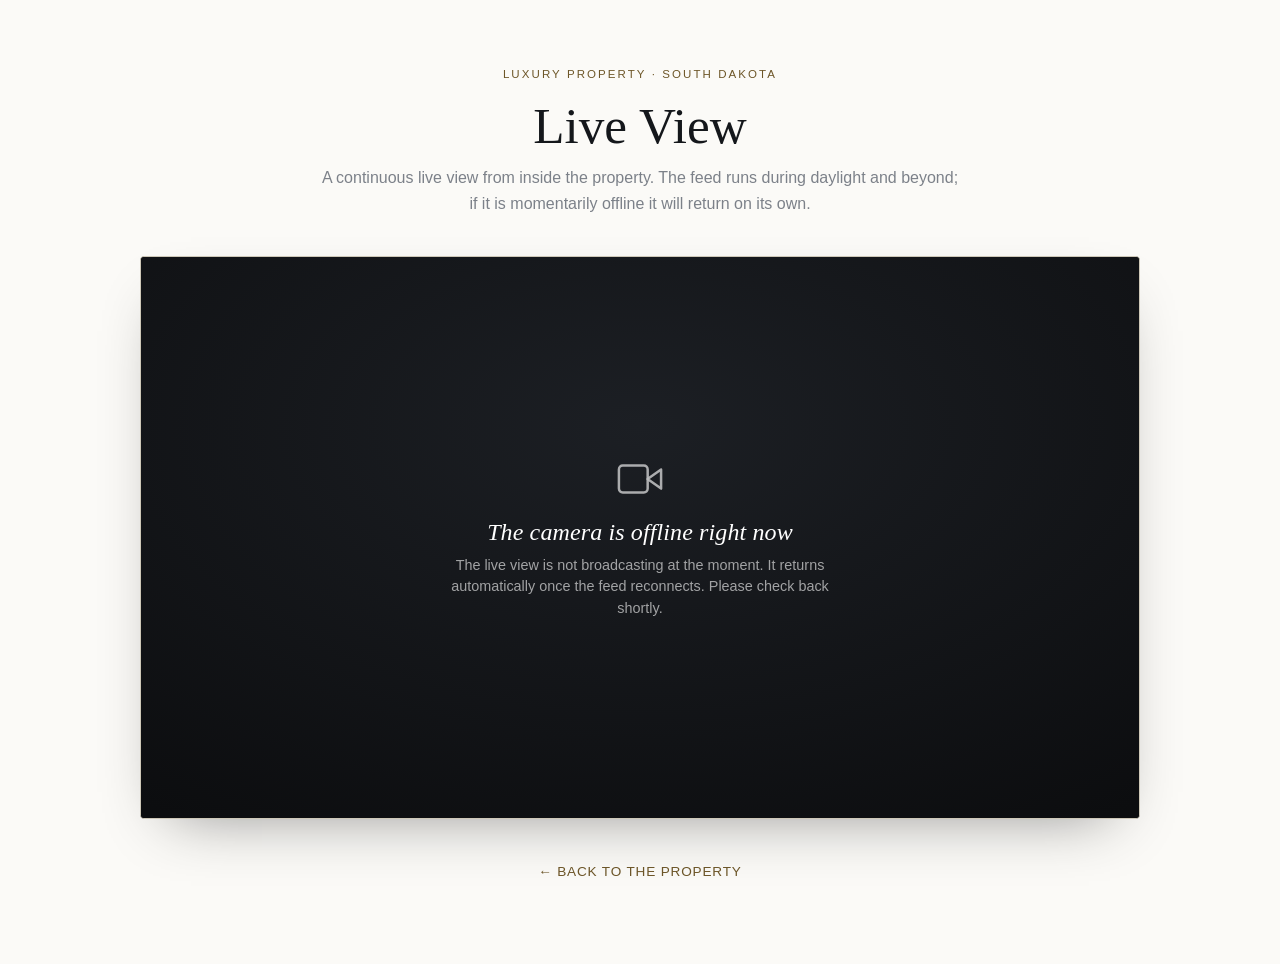
==== live.html @ 256d8315 "Add Livestream section and live view page Adds Section XII (Livestream) to the property page with a " ====
<!doctype html>
<html lang="en">
<head>
<meta charset="utf-8">
<meta name="viewport" content="width=device-width, initial-scale=1">
<title>Live View &middot; Luxury Property South Dakota</title>
<meta name="description" content="Live interior view of the property.">
<link rel="stylesheet" href="style.css">
<style>
  /* Page-specific styles, using the site's existing tokens */
  .live-wrap {
    max-width: var(--max-page, 1200px);
    margin: 0 auto;
    padding: 4rem 1.5rem 5rem;
  }
  .live-head {
    text-align: center;
    margin-bottom: 2.5rem;
  }
  .live-head .eyebrow {
    font-family: var(--sans);
    text-transform: uppercase;
    letter-spacing: 0.18em;
    font-size: 0.72rem;
    color: var(--accent-deep, #6d5628);
    margin-bottom: 0.9rem;
  }
  .live-head h1 {
    font-family: var(--serif);
    font-weight: 500;
    font-size: clamp(2rem, 5vw, 3.2rem);
    line-height: 1.05;
    margin: 0 0 0.8rem;
    color: var(--ink, #14171b);
  }
  .live-head p {
    font-family: var(--sans);
    color: var(--muted, #7c8189);
    max-width: 40rem;
    margin: 0 auto;
    font-size: 1rem;
    line-height: 1.6;
  }
  .status-line {
    display: inline-flex;
    align-items: center;
    gap: 0.55rem;
    font-family: var(--sans);
    font-size: 0.8rem;
    letter-spacing: 0.08em;
    text-transform: uppercase;
    color: var(--ink-soft, #3a3f47);
    margin-top: 1.4rem;
  }
  .dot {
    width: 9px; height: 9px; border-radius: 50%;
    background: #c0392b;
    box-shadow: 0 0 0 0 rgba(192,57,43,0.5);
    animation: pulse 2s infinite;
  }
  @keyframes pulse {
    0%   { box-shadow: 0 0 0 0 rgba(192,57,43,0.5); }
    70%  { box-shadow: 0 0 0 8px rgba(192,57,43,0); }
    100% { box-shadow: 0 0 0 0 rgba(192,57,43,0); }
  }
  .player-frame {
    position: relative;
    width: 100%;
    max-width: 1000px;
    margin: 0 auto;
    aspect-ratio: 16 / 9;
    background: #0c0d0f;
    border: 1px solid var(--line, #cec8b8);
    border-radius: 4px;
    overflow: hidden;
    box-shadow: 0 24px 60px -30px rgba(0,0,0,0.45);
  }
  .player-frame iframe {
    position: absolute;
    inset: 0;
    width: 100%;
    height: 100%;
    border: 0;
  }
  /* Offline overlay: shown until JS confirms a live stream, or if the embed reports none */
  .offline {
    position: absolute;
    inset: 0;
    display: flex;
    flex-direction: column;
    align-items: center;
    justify-content: center;
    text-align: center;
    padding: 2rem;
    background:
      radial-gradient(120% 120% at 50% 30%, #1c1f24 0%, #0c0d0f 70%);
    color: rgba(255,255,255,0.9);
    font-family: var(--serif);
  }
  .offline svg { width: 46px; height: 46px; opacity: 0.7; margin-bottom: 1.1rem; }
  .offline h2 {
    font-weight: 500;
    font-size: 1.5rem;
    margin: 0 0 0.5rem;
    color: #fff;
  }
  .offline p {
    font-family: var(--sans);
    font-size: 0.9rem;
    color: rgba(255,255,255,0.6);
    max-width: 26rem;
    margin: 0;
    line-height: 1.5;
  }
  .back-link {
    display: block;
    text-align: center;
    margin-top: 2.6rem;
    font-family: var(--sans);
    font-size: 0.85rem;
    letter-spacing: 0.06em;
    text-transform: uppercase;
    color: var(--accent-deep, #6d5628);
  }
</style>
</head>
<body>
  <main class="live-wrap">
    <div class="live-head">
      <div class="eyebrow">Luxury Property &middot; South Dakota</div>
      <h1>Live View</h1>
      <p>A continuous live view from inside the property. The feed runs during
         daylight and beyond; if it is momentarily offline it will return on
         its own.</p>
      <div class="status-line" id="statusLine" style="display:none">
        <span class="dot"></span> Live now
      </div>
    </div>

    <div class="player-frame">
      <!-- YouTube "live_stream" embed: automatically plays whatever is currently
           live on the channel, and shows nothing when the channel is offline. -->
      <iframe id="liveFrame"
        src="https://www.youtube.com/embed/live_stream?channel=UCdeuc8-7JKUUg4sW4MlMpEw&autoplay=1&mute=1&playsinline=1&rel=0"
        allow="autoplay; encrypted-media; picture-in-picture"
        allowfullscreen
        title="Live property view"></iframe>

      <!-- Offline overlay shown by default; hidden once we detect a live stream. -->
      <div class="offline" id="offline">
        <svg viewBox="0 0 24 24" fill="none" stroke="currentColor" stroke-width="1.3"
             stroke-linecap="round" stroke-linejoin="round">
          <path d="M23 7l-7 5 7 5V7z"></path>
          <rect x="1" y="5" width="15" height="14" rx="2" ry="2"></rect>
        </svg>
        <h2>The camera is offline right now</h2>
        <p>The live view is not broadcasting at the moment. It returns
           automatically once the feed reconnects. Please check back shortly.</p>
      </div>
    </div>

    <a class="back-link" href="/">&larr; Back to the property</a>
  </main>

<script>
  // Ask YouTube whether the channel is actually live. If yes, reveal the player
  // and the "Live now" badge; if no, keep the offline overlay in place.
  // We use the public oEmbed/live_stream behavior: the embed above already
  // shows a black frame when offline, so the overlay is the graceful default.
  (function () {
    var CHANNEL = "UCdeuc8-7JKUUg4sW4MlMpEw";
    var offline = document.getElementById("offline");
    var status  = document.getElementById("statusLine");
    var frame   = document.getElementById("liveFrame");

    // Lightweight liveness probe: try to load the channel's live oEmbed.
    // oEmbed succeeds only when a live (or premiering) video exists.
    var probe = "https://www.youtube.com/oembed?format=json&url=" +
      encodeURIComponent("https://www.youtube.com/channel/" + CHANNEL + "/live");

    fetch(probe, { mode: "cors" })
      .then(function (r) {
        if (r.ok) return r.json();
        throw new Error("no live stream");
      })
      .then(function () {
        // Live confirmed: hide overlay, show the "Live now" badge.
        offline.style.display = "none";
        status.style.display = "inline-flex";
      })
      .catch(function () {
        // Not confirmed live (offline, or the probe was blocked by CORS).
        // Keep the offline overlay up and the badge hidden — never claim
        // "live" without a positive confirmation. Recheck every 60s.
        offline.style.display = "flex";
        status.style.display = "none";
        setTimeout(recheck, 60000);
      });

    function recheck() {
      fetch(probe, { mode: "cors" })
        .then(function (r) {
          if (r.ok) {
            offline.style.display = "none";
            status.style.display = "inline-flex";
          } else {
            setTimeout(recheck, 60000);
          }
        })
        .catch(function () { setTimeout(recheck, 60000); });
    }
  })();
</script>
</body>
</html>
---- style.css ----
/* =====================================================
   luxuryproperty-southdakota.com — editorial rebuild
   Register: Sotheby's / Christie's private-sale catalog.
   Serif body, restrained brass accent, generous air.
   ===================================================== */

:root {
  --bg: #fbfaf7;               /* warm off-white */
  --bg-deep: #f2eee5;          /* section alt */
  --ink: #14171b;
  --ink-soft: #3a3f47;
  --muted: #7c8189;
  --line: #cec8b8;
  --accent: #9a7c3f;           /* muted brass */
  --accent-deep: #6d5628;
  --max-page: 1200px;
  --reading: 660px;
  --serif: "Cormorant Garamond", "Garamond", "Sabon", "Iowan Old Style", "Georgia", Cambria, "Times New Roman", serif;
  --sans: "Inter", -apple-system, BlinkMacSystemFont, "Segoe UI", Roboto, Helvetica, Arial, sans-serif;
}

* { box-sizing: border-box; }
html, body { margin: 0; padding: 0; }
html { scroll-behavior: smooth; }

/* ===================== VIEW ROUTING ===================== */
.view { display: none !important; }
.view.active { display: block !important; }

body {
  background: var(--bg);
  color: var(--ink);
  font-family: var(--serif);
  font-size: 19px;
  line-height: 1.75;
  font-feature-settings: "liga" on, "onum" on;
  -webkit-font-smoothing: antialiased;
  -moz-osx-font-smoothing: grayscale;
}

a { color: var(--ink); text-decoration: none; }
a:hover { color: var(--accent-deep); }

img { max-width: 100%; height: auto; display: block; }

::selection { background: var(--accent); color: #fff; }

/* ===================== HERO / GATE ===================== */
.hero {
  position: relative;
  width: 100%;
  height: 100vh;
  min-height: 640px;
  overflow: hidden;
  background: #000;
}
.hero img {
  width: 100%;
  height: 100%;
  object-fit: cover;
  object-position: center 55%;
}
.hero::after {
  content: "";
  position: absolute;
  inset: 0;
  background: linear-gradient(to bottom, rgba(0,0,0,0) 55%, rgba(0,0,0,0.55) 100%);
  pointer-events: none;
}
.hero-inner {
  position: absolute;
  inset: 0;
  display: flex;
  flex-direction: column;
  align-items: flex-start;
  justify-content: flex-end;
  color: #fff;
  padding: 0 1.5rem 2.5rem 12vw;
  text-align: left;
  text-shadow: 0 2px 30px rgba(0,0,0,0.55);
}
.hero-eyebrow {
  font-family: var(--serif);
  font-style: italic;
  font-size: clamp(1.35rem, 2.6vw, 1.9rem);
  letter-spacing: 0.05em;
  text-transform: none;
  color: rgba(255,255,255,0.95);
  margin-bottom: 0.5rem;
  line-height: 1.15;
}
.wordmark {
  font-family: var(--serif);
  font-weight: 400;
  font-style: italic;
  font-size: clamp(1.6rem, 3.4vw, 2.4rem);
  line-height: 1.1;
  letter-spacing: 0.005em;
  margin: 0 0 0.4rem 0;
}
.wordmark-sub {
  font-family: var(--sans);
  font-size: 0.82rem;
  letter-spacing: 0.28em;
  text-transform: uppercase;
  color: rgba(255,255,255,0.9);
  margin-bottom: 1.25rem;
}
.hero-enter {
  display: inline-block;
  font-family: var(--sans);
  font-size: 0.78rem;
  letter-spacing: 0.28em;
  text-transform: uppercase;
  color: #fff;
  padding: 0.35rem 0;
  border-bottom: 1px solid rgba(255,255,255,0.6);
  transition: border-color 0.2s ease, color 0.2s ease, letter-spacing 0.25s ease;
}
.hero-enter:hover {
  color: #fff;
  border-bottom-color: #fff;
  letter-spacing: 0.34em;
}

/* ===================== TOC VIEW ===================== */
.toc-view {
  min-height: 100vh;
  background: var(--bg);
  display: flex;
  align-items: center;
  justify-content: center;
  padding: 6rem 1.5rem 4rem 1.5rem;
}
.toc-wrap {
  max-width: 780px;
  width: 100%;
}
.toc-brand {
  text-align: center;
  margin-bottom: 4rem;
  padding-bottom: 2.5rem;
  border-bottom: 1px solid var(--line);
}
.toc-brand-line {
  font-family: var(--serif);
  font-style: italic;
  font-size: clamp(1.6rem, 3.4vw, 2.4rem);
  color: var(--ink);
  line-height: 1.15;
}
.toc-brand-sub {
  font-family: var(--sans);
  font-size: 0.72rem;
  letter-spacing: 0.3em;
  text-transform: uppercase;
  color: var(--muted);
  margin-top: 0.75rem;
}
.toc-eyebrow {
  font-family: var(--sans);
  font-size: 0.72rem;
  letter-spacing: 0.3em;
  text-transform: uppercase;
  color: var(--accent-deep);
  margin-bottom: 2rem;
  text-align: center;
}
.toc-list {
  list-style: none;
  margin: 0;
  padding: 0;
}
.toc-list li { border-bottom: 1px solid var(--line); }
.toc-list li:first-child { border-top: 1px solid var(--line); }
.toc-list a {
  display: grid;
  grid-template-columns: 3.5rem 1fr auto;
  align-items: baseline;
  gap: 1.5rem;
  padding: 1.6rem 0.5rem;
  transition: padding 0.2s ease, color 0.2s ease;
}
.toc-list a:hover {
  padding-left: 1.5rem;
  color: var(--accent-deep);
}
.toc-num {
  font-family: var(--sans);
  font-size: 0.75rem;
  letter-spacing: 0.24em;
  color: var(--muted);
  text-transform: uppercase;
}
.toc-title {
  font-family: var(--serif);
  font-style: italic;
  font-size: clamp(1.35rem, 2.4vw, 1.75rem);
  color: var(--ink);
  transition: color 0.2s ease;
}
.toc-list a:hover .toc-title { color: var(--accent-deep); }
.toc-hint {
  font-family: var(--sans);
  font-size: 0.78rem;
  color: var(--muted);
  letter-spacing: 0.04em;
  text-align: right;
}
@media (max-width: 640px) {
  .toc-list a {
    grid-template-columns: 2.5rem 1fr;
    gap: 1rem;
    padding: 1.2rem 0.25rem;
  }
  .toc-hint { display: none; }
}
.toc-footer {
  text-align: center;
  margin-top: 4rem;
  padding-top: 2rem;
  border-top: 1px solid var(--line);
  font-family: var(--sans);
  font-size: 0.78rem;
  color: var(--muted);
  letter-spacing: 0.04em;
  font-style: italic;
}

/* ===================== BACK TO TOC ===================== */
.back-to-toc {
  margin-top: 5rem;
  padding-top: 2.5rem;
  border-top: 1px solid var(--line);
  text-align: center;
}
.back-to-toc a {
  display: inline-block;
  font-family: var(--sans);
  font-size: 0.75rem;
  letter-spacing: 0.28em;
  text-transform: uppercase;
  color: var(--ink);
  padding: 0.3rem 0;
  border-bottom: 1px solid var(--line);
  transition: color 0.2s ease, border-color 0.2s ease, letter-spacing 0.25s ease;
}
.back-to-toc a:hover {
  color: var(--accent-deep);
  border-bottom-color: var(--accent-deep);
  letter-spacing: 0.32em;
}
.section-footer {
  text-align: center;
  margin-top: 2rem;
  font-family: var(--sans);
  font-size: 0.78rem;
  color: var(--muted);
  letter-spacing: 0.04em;
  font-style: italic;
}

/* ===================== SECTION HERO IMAGE ===================== */
.section-hero {
  margin: 0 0 4rem 0;
  width: 100%;
  overflow: hidden;
  background: #000;
}
.section-hero img {
  width: 100%;
  height: auto;
  display: block;
  object-fit: contain;
}

/* ===================== READING COLUMN ===================== */
.reading {
  max-width: var(--reading);
  margin: 0 auto;
}
.section {
  padding: 8rem 1.5rem;
}
.section-open {
  padding: 6rem 1.5rem 5rem 1.5rem;
}
.section-alt {
  background: var(--bg-deep);
}

/* ===================== TYPOGRAPHY ===================== */
.eyebrow {
  font-family: var(--sans);
  font-size: 0.72rem;
  letter-spacing: 0.3em;
  text-transform: uppercase;
  color: var(--accent-deep);
  margin-bottom: 1.75rem;
}

h1 { margin: 0; }
h2 {
  font-family: var(--serif);
  font-weight: 400;
  font-style: italic;
  font-size: clamp(1.9rem, 3.6vw, 2.9rem);
  line-height: 1.15;
  letter-spacing: 0.005em;
  margin: 0 0 2rem 0;
  color: var(--ink);
}

.opening {
  font-family: var(--serif);
  font-size: clamp(1.25rem, 2.2vw, 1.55rem);
  line-height: 1.6;
  color: var(--ink);
  margin: 0;
}

.section p {
  margin: 0 0 1.4rem 0;
  color: var(--ink-soft);
}
.section p:last-child { margin-bottom: 0; }

.lead {
  font-size: 1.1rem;
  line-height: 1.7;
  color: var(--ink);
  margin: 0 0 2rem 0;
}

.fine-print {
  font-size: 0.88rem;
  color: var(--muted);
  font-style: italic;
  margin-top: 2rem;
  padding-top: 1.5rem;
  border-top: 1px solid var(--line);
}

/* ===================== WHAT CONVEYS ===================== */
.conveys {
  margin-top: 3.5rem;
  padding: 2.75rem 2.5rem;
  background: #fff;
  border: 1px solid var(--line);
  position: relative;
}
.conveys::before {
  content: "";
  position: absolute;
  top: -1px; left: -1px;
  width: 44px;
  height: 4px;
  background: var(--accent);
}
.conveys-eyebrow {
  font-family: var(--sans);
  font-size: 0.72rem;
  letter-spacing: 0.3em;
  text-transform: uppercase;
  color: var(--accent-deep);
  margin-bottom: 1.25rem;
}
.conveys-lead {
  margin: 0 0 1.25rem 0;
  color: var(--ink-soft);
  font-size: 1.02rem;
  line-height: 1.65;
}
.conveys-list {
  list-style: none;
  margin: 0 0 1.5rem 0;
  padding: 0;
  color: var(--ink);
}
.conveys-list li {
  position: relative;
  padding: 0.55rem 0 0.55rem 1.5rem;
  line-height: 1.55;
  border-bottom: 1px solid rgba(206, 200, 184, 0.5);
}
.conveys-list li:last-child { border-bottom: none; }
.conveys-list li::before {
  content: "";
  position: absolute;
  left: 0;
  top: 1.15rem;
  width: 10px;
  height: 1px;
  background: var(--accent);
}
.conveys-fine {
  margin: 0;
  font-style: italic;
  font-size: 0.9rem;
  color: var(--muted);
  padding-top: 1rem;
  border-top: 1px solid var(--line);
}

/* ===================== DRAWINGS ===================== */
.drawings-grid {
  max-width: var(--max-page);
  margin: 3rem auto 0 auto;
  display: grid;
  grid-template-columns: 1fr;
  gap: 3rem;
}
.drawings-grid figure {
  margin: 0;
  padding: 0;
  background: #ffffff;
  border: 1px solid var(--line);
}
.drawings-grid img {
  width: 100%;
  height: auto;
  display: block;
  background: #ffffff;
}
.drawings-grid figcaption {
  font-family: var(--sans);
  font-size: 0.72rem;
  letter-spacing: 0.24em;
  text-transform: uppercase;
  color: var(--muted);
  text-align: center;
  padding: 1rem 0.5rem;
  border-top: 1px solid var(--line);
}
@media (min-width: 900px) {
  .drawings-grid {
    grid-template-columns: 1fr 1fr;
  }
}

/* ===================== GALLERY ===================== */
.gallery {
  padding: 8rem 1.5rem 8rem 1.5rem;
  background: var(--bg);
}
.gallery-head {
  margin-bottom: 3.5rem;
  text-align: left;
}
.gallery-grid {
  max-width: var(--max-page);
  margin: 0 auto;
  display: grid;
  grid-template-columns: repeat(3, 1fr);
  gap: 1rem;
}
.gallery-grid figure {
  margin: 0;
  overflow: hidden;
  background: #ddd;
  aspect-ratio: 4 / 3;
}
.gallery-grid img {
  width: 100%;
  height: 100%;
  object-fit: cover;
  transition: transform 0.6s ease;
}
.gallery-grid figure:hover img { transform: scale(1.03); }

[data-view="professional-photography"] .gallery-grid img {
  border: 2px solid #1c3f6e;
}

/* Wide-format figures span all columns and show the full frame */
.gallery-grid figure.wide {
  grid-column: 1 / -1;
  aspect-ratio: auto;
  background: transparent;
}
.gallery-grid figure.wide img {
  width: 100%;
  height: auto;
  object-fit: contain;
}
.gallery-grid figure.wide:hover img { transform: none; }
.gallery-grid figure.wide { position: relative; }
.gallery-grid figure.wide figcaption {
  position: absolute;
  left: 0;
  right: 0;
  bottom: 1.25rem;
  font-family: var(--serif);
  font-style: italic;
  font-size: clamp(0.85rem, 1.3vw, 1.05rem);
  color: rgba(255, 255, 255, 0.92);
  text-align: center;
  letter-spacing: 0.02em;
  text-shadow: 0 1px 8px rgba(0, 0, 0, 0.65), 0 0 20px rgba(0, 0, 0, 0.35);
  padding: 0 1rem;
  pointer-events: none;
}

@media (max-width: 820px) {
  .gallery-grid { grid-template-columns: repeat(2, 1fr); }
}
@media (max-width: 520px) {
  .gallery-grid { grid-template-columns: 1fr; }
}

/* ===================== PRICE BLOCK ===================== */
.price-block {
  margin-top: 4rem;
  padding: 3.5rem 2rem;
  border-top: 1px solid var(--line);
  border-bottom: 1px solid var(--line);
  text-align: center;
}
.price-eyebrow {
  font-family: var(--sans);
  font-size: 0.72rem;
  letter-spacing: 0.3em;
  text-transform: uppercase;
  color: var(--muted);
  margin-bottom: 1rem;
}
.price {
  font-family: var(--serif);
  font-weight: 400;
  font-size: clamp(2.6rem, 6.5vw, 3.8rem);
  color: var(--ink);
  letter-spacing: 0.005em;
  line-height: 1;
}
.price-note {
  margin-top: 1.25rem;
  color: var(--ink-soft);
  font-style: italic;
  font-size: 0.98rem;
  line-height: 1.55;
}

/* ===================== FORM ===================== */
.inquire-form {
  margin-top: 2.5rem;
  padding: 2.75rem 2.5rem;
  background: #fff;
  border: 1px solid var(--line);
  position: relative;
}
.inquire-form::before {
  content: "";
  position: absolute;
  top: -1px; left: -1px;
  width: 44px;
  height: 4px;
  background: var(--accent);
}
.inquire-form .row {
  display: grid;
  grid-template-columns: 1fr 1fr;
  gap: 1.25rem;
}
@media (max-width: 640px) {
  .inquire-form .row { grid-template-columns: 1fr; }
}
.field { margin-bottom: 1.25rem; }
.field label {
  display: block;
  font-family: var(--sans);
  font-size: 0.7rem;
  letter-spacing: 0.24em;
  text-transform: uppercase;
  color: var(--muted);
  margin-bottom: 0.45rem;
}
.field input, .field textarea {
  width: 100%;
  padding: 0.75rem 0.9rem;
  font: inherit;
  font-family: var(--serif);
  font-size: 1rem;
  color: var(--ink);
  background: #fbfaf7;
  border: 1px solid var(--line);
  border-radius: 0;
  outline: none;
  transition: border-color 0.15s ease, background 0.15s ease;
}
.field input[readonly], .field textarea[readonly] {
  color: var(--muted);
  background: #f2eee5;
}
.otp-step {
  margin-top: 1.5rem;
  padding: 1.25rem 1.25rem 0.25rem 1.25rem;
  border: 1px solid var(--accent);
  background: #fdfbf3;
}
.otp-step label {
  color: var(--ink-soft);
  font-family: var(--serif);
  font-size: 0.95rem;
  letter-spacing: normal;
  text-transform: none;
  font-style: italic;
  line-height: 1.5;
  margin-bottom: 0.6rem;
}
#f-otp {
  font-family: var(--sans);
  letter-spacing: 0.35em;
  font-size: 1.1rem;
}
.field input:focus, .field textarea:focus {
  border-color: var(--accent);
  background: #fff;
}
.field textarea { resize: vertical; min-height: 5rem; }
.submit {
  display: inline-block;
  padding: 0.85rem 2.4rem;
  font-family: var(--sans);
  font-size: 0.78rem;
  letter-spacing: 0.24em;
  text-transform: uppercase;
  color: #fff;
  background: var(--ink);
  border: 1px solid var(--ink);
  border-radius: 0;
  cursor: pointer;
  transition: background 0.2s ease, border-color 0.2s ease, letter-spacing 0.25s ease;
  margin-top: 0.5rem;
}
.submit:hover {
  background: var(--accent-deep);
  border-color: var(--accent-deep);
  letter-spacing: 0.28em;
}
.form-note {
  margin-top: 1.25rem;
  font-size: 0.88rem;
  color: var(--muted);
  font-style: italic;
}
.form-note.success {
  font-family: var(--serif);
  font-style: italic;
  font-size: 1.15rem;
  line-height: 1.6;
  color: #2a7a3f;
  padding: 2rem 1.5rem;
  border-top: 1px solid var(--line);
  border-bottom: 1px solid var(--line);
  text-align: center;
  margin-top: 2rem;
}
.form-reset {
  margin-top: 1.5rem;
  text-align: center;
}
.form-reset a {
  font-family: var(--sans);
  font-size: 0.75rem;
  letter-spacing: 0.24em;
  text-transform: uppercase;
  color: var(--ink);
  padding: 0.3rem 0;
  border-bottom: 1px solid var(--line);
  transition: color 0.2s ease, border-color 0.2s ease;
}
.form-reset a:hover {
  color: var(--accent-deep);
  border-bottom-color: var(--accent-deep);
}

/* ===================== CINEMATIC REEL (XII) ===================== */
.video-frame {
  max-width: var(--max-page);
  margin: 3rem auto 0 auto;
  padding: 0 1.5rem;
}
.video-frame iframe {
  display: block;
  width: 100%;
  aspect-ratio: 16 / 9;
  border: 2px solid #1c3f6e;
}

/* ===================== REPRESENTATION (X) ===================== */
.representation-images {
  max-width: var(--max-page);
  margin: 3rem auto 0 auto;
  padding: 0 1.5rem;
  display: grid;
  grid-template-columns: 1fr;
  gap: 2rem;
}
.representation-images figure {
  margin: 0;
  padding: 0;
}
.representation-images img {
  width: 100%;
  height: auto;
  display: block;
  border: 2px solid #1c3f6e;
}
.representation-images .gregory-allen-frame img {
  border-width: 5px;
}

/* ===================== DIRECTIONS (IX) ===================== */
.advisory {
  margin: 0 0 3rem 0;
  padding: 1.75rem 2rem;
  background: #fff;
  border-left: 3px solid var(--accent);
  border-top: 1px solid var(--line);
  border-right: 1px solid var(--line);
  border-bottom: 1px solid var(--line);
}
.advisory-head {
  font-family: var(--sans);
  font-size: 0.72rem;
  letter-spacing: 0.24em;
  text-transform: uppercase;
  color: var(--accent-deep);
  margin-bottom: 1rem;
}
.advisory p {
  margin: 0 0 0.9rem 0;
  color: var(--ink-soft);
}
.advisory p:last-child { margin-bottom: 0; }
.advisory strong {
  font-weight: 600;
  color: var(--ink);
}

.directions-label {
  font-family: var(--sans);
  font-size: 0.72rem;
  letter-spacing: 0.3em;
  text-transform: uppercase;
  color: var(--accent-deep);
  margin: 0 0 1.5rem 0;
}

ol.route {
  list-style: none;
  counter-reset: step;
  margin: 0 0 3rem 0;
  padding: 0;
}
ol.route li {
  counter-increment: step;
  position: relative;
  padding: 0 0 1.4rem 3.4rem;
  margin: 0 0 1.4rem 0;
  border-bottom: 1px solid var(--line);
  color: var(--ink-soft);
  font-size: 1.05rem;
  line-height: 1.55;
}
ol.route li:last-child {
  border-bottom: none;
  margin-bottom: 0;
  padding-bottom: 0;
}
ol.route li::before {
  content: counter(step);
  position: absolute;
  left: 0;
  top: 0.05em;
  width: 2.1rem;
  height: 2.1rem;
  line-height: 1.95rem;
  text-align: center;
  border: 1px solid var(--line);
  border-radius: 50%;
  font-family: var(--sans);
  font-size: 0.85rem;
  color: var(--muted);
  background: var(--bg);
}
ol.route .compass {
  color: var(--muted);
  font-style: italic;
}
ol.route .note {
  display: block;
  margin-top: 0.4rem;
  font-size: 0.9rem;
  color: var(--muted);
  font-style: italic;
}

.arrival {
  border-top: 1px solid var(--line);
  border-bottom: 1px solid var(--line);
  padding: 2rem 0;
  margin: 0 0 3rem 0;
  text-align: center;
}
.arrival p {
  margin: 0;
  color: var(--ink);
  font-family: var(--serif);
  font-style: italic;
  font-size: 1.3rem;
  line-height: 1.5;
}
.arrival .sub {
  margin-top: 0.9rem;
  font-family: var(--sans);
  font-style: normal;
  font-size: 0.92rem;
  letter-spacing: 0.01em;
  color: var(--muted);
}

.route-figure {
  margin: 0 0 2rem 0;
}
.route-figure svg {
  display: block;
  width: 100%;
  height: auto;
  background: #fff;
  border: 1px solid var(--line);
}
.route-figure svg.fig-tall { display: none; }
.route-figure figcaption {
  margin-top: 0.85rem;
  font-family: var(--sans);
  font-size: 0.8rem;
  color: var(--muted);
  font-style: italic;
  text-align: center;
}
@media (max-width: 640px) {
  .route-figure svg.fig-wide { display: none; }
  .route-figure svg.fig-tall { display: block; }
}

/* ===================== BROCHURES (XIII) ===================== */
.brochures-grid {
  max-width: var(--max-page);
  margin: 3rem auto 0 auto;
  padding: 0 1.5rem;
  display: grid;
  grid-template-columns: 1fr;
  gap: 3rem;
}
.brochure-card {
  display: block;
  background: #fff;
  border: 1px solid var(--line);
  color: var(--ink);
  transition: border-color 0.2s ease;
}
.brochure-card:hover {
  border-color: var(--accent);
}
.brochure-card:hover img {
  transform: scale(1.02);
}
.brochure-card-image {
  overflow: hidden;
  aspect-ratio: 4 / 5;
  background: #000;
}
.brochure-card-image img {
  width: 100%;
  height: 100%;
  object-fit: cover;
  transition: transform 0.6s ease;
}
.brochure-card-body {
  padding: 1.75rem 2rem 2rem 2rem;
}
.brochure-card-eyebrow {
  font-family: var(--sans);
  font-size: 0.7rem;
  letter-spacing: 0.24em;
  text-transform: uppercase;
  color: var(--accent-deep);
  margin-bottom: 0.6rem;
}
.brochure-card-title {
  font-family: var(--serif);
  font-style: italic;
  font-size: 1.5rem;
  line-height: 1.2;
  margin: 0 0 0.6rem 0;
  color: var(--ink);
}
.brochure-card-hint {
  font-family: var(--sans);
  font-size: 0.85rem;
  letter-spacing: 0.02em;
  color: var(--muted);
  margin: 0;
}
.brochure-standalone-image {
  margin: 0;
  padding: 0;
}
.brochure-standalone-image img {
  width: 100%;
  height: auto;
  display: block;
}
.brochure-embed-head {
  margin-top: 4rem;
}
.brochure-pages {
  max-width: 900px;
  margin: 2.5rem auto 0 auto;
  padding: 0 1.5rem;
  display: flex;
  flex-direction: column;
  gap: 1.5rem;
}
.brochure-pages img {
  display: block;
  width: 100%;
  height: auto;
  border: 1px solid var(--line);
  background: #fff;
}
@media (min-width: 700px) {
  .brochures-grid {
    grid-template-columns: repeat(2, 1fr);
  }
}

@media print {
  .hero, .toc-view, .back-to-toc, footer { display: none !important; }
  [data-view="directions"] { display: block !important; padding: 0 1rem; }
  [data-view="directions"] .advisory { background: none; }
}

/* ===================== FOOTER ===================== */
footer {
  padding: 4rem 1.5rem;
  background: #101216;
  color: rgba(255,255,255,0.85);
}
.footer-inner {
  max-width: var(--max-page);
  margin: 0 auto;
  font-family: var(--sans);
  font-size: 0.85rem;
  letter-spacing: 0.06em;
  text-align: center;
}
.footer-line { padding: 0.15rem 0; }
.footer-inner .muted {
  color: rgba(255,255,255,0.5);
  font-size: 0.78rem;
}

/* ===================== REDUCED MOTION ===================== */
@media (prefers-reduced-motion: reduce) {
  * { scroll-behavior: auto !important; transition: none !important; }
}

/* Livestream section CTA button */
.livestream-cta-wrap {
  margin-top: 1.6rem;
}
.livestream-cta {
  display: inline-block;
  font-family: var(--sans);
  font-size: 0.78rem;
  letter-spacing: 0.24em;
  text-transform: uppercase;
  color: var(--accent-deep);
  padding: 0.5rem 0;
  border-bottom: 1px solid var(--accent);
  transition: border-color 0.2s ease, color 0.2s ease, letter-spacing 0.25s ease;
}
.livestream-cta:hover {
  color: var(--ink);
  border-bottom-color: var(--ink);
  letter-spacing: 0.30em;
}
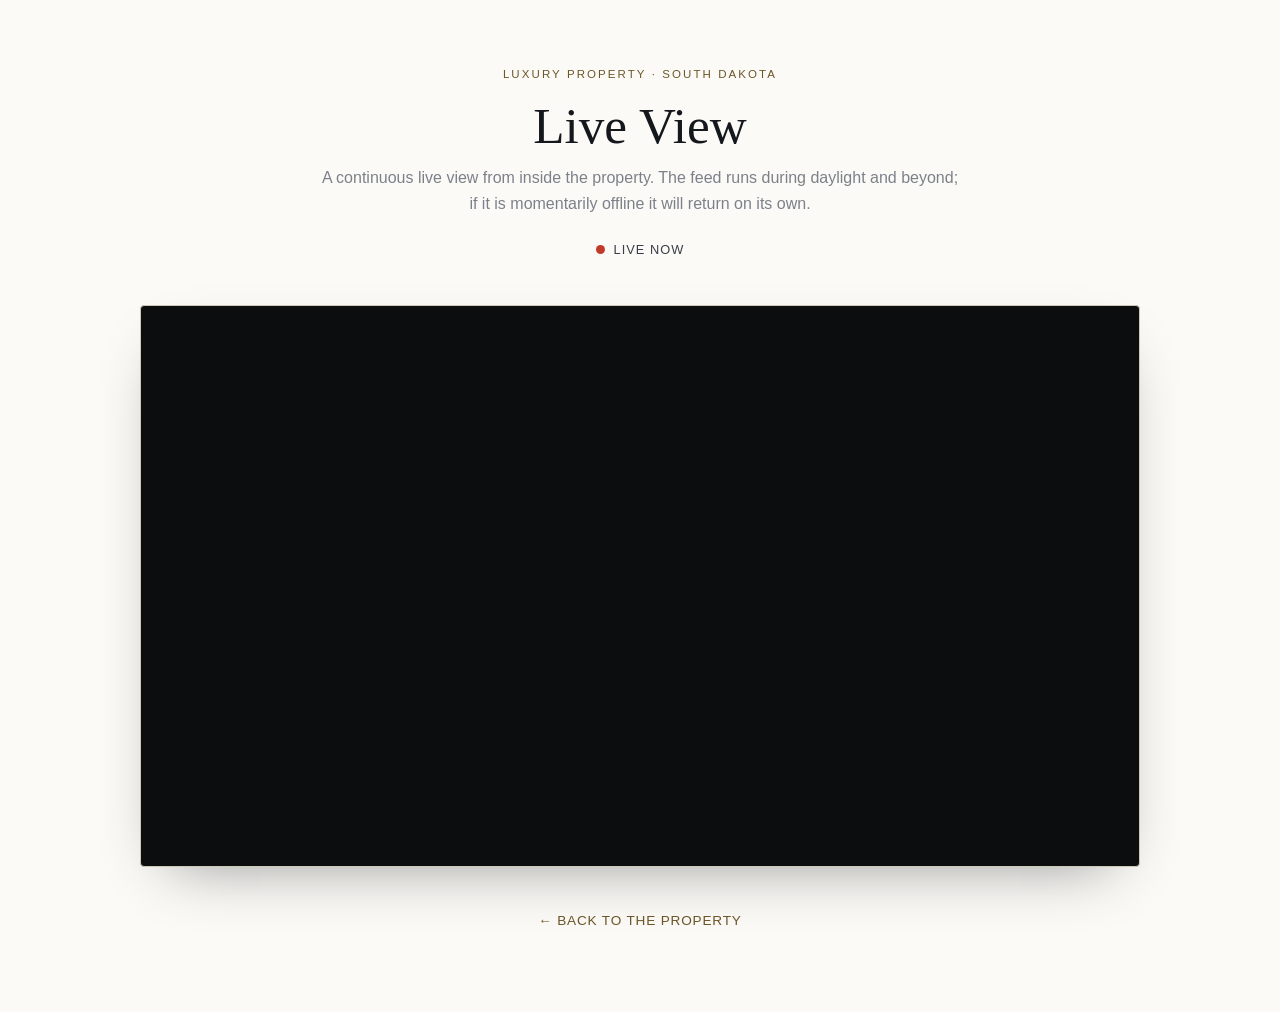
==== commit 6b06d3fb: "Embed live broadcast directly by video ID so the feed displays The channel /live shortcut does not r" ====
--- a/live.html
+++ b/live.html
@@ -138,16 +138,15 @@
     </div>
 
     <div class="player-frame">
-      <!-- YouTube "live_stream" embed: automatically plays whatever is currently
-           live on the channel, and shows nothing when the channel is offline. -->
+      <!-- Direct embed of the live broadcast video. -->
       <iframe id="liveFrame"
-        src="https://www.youtube.com/embed/live_stream?channel=UCdeuc8-7JKUUg4sW4MlMpEw&autoplay=1&mute=1&playsinline=1&rel=0"
+        src="https://www.youtube.com/embed/cSxZor1MMA0?autoplay=1&mute=1&playsinline=1&rel=0"
         allow="autoplay; encrypted-media; picture-in-picture"
         allowfullscreen
         title="Live property view"></iframe>
 
-      <!-- Offline overlay shown by default; hidden once we detect a live stream. -->
-      <div class="offline" id="offline">
+      <!-- Offline overlay, hidden while the broadcast is playing. -->
+      <div class="offline" id="offline" style="display:none">
         <svg viewBox="0 0 24 24" fill="none" stroke="currentColor" stroke-width="1.3"
              stroke-linecap="round" stroke-linejoin="round">
           <path d="M23 7l-7 5 7 5V7z"></path>
@@ -163,52 +162,11 @@
   </main>
 
 <script>
-  // Ask YouTube whether the channel is actually live. If yes, reveal the player
-  // and the "Live now" badge; if no, keep the offline overlay in place.
-  // We use the public oEmbed/live_stream behavior: the embed above already
-  // shows a black frame when offline, so the overlay is the graceful default.
+  // The broadcast is embedded directly by video ID above and simply plays.
+  // Show the "Live now" badge.
   (function () {
-    var CHANNEL = "UCdeuc8-7JKUUg4sW4MlMpEw";
-    var offline = document.getElementById("offline");
-    var status  = document.getElementById("statusLine");
-    var frame   = document.getElementById("liveFrame");
-
-    // Lightweight liveness probe: try to load the channel's live oEmbed.
-    // oEmbed succeeds only when a live (or premiering) video exists.
-    var probe = "https://www.youtube.com/oembed?format=json&url=" +
-      encodeURIComponent("https://www.youtube.com/channel/" + CHANNEL + "/live");
-
-    fetch(probe, { mode: "cors" })
-      .then(function (r) {
-        if (r.ok) return r.json();
-        throw new Error("no live stream");
-      })
-      .then(function () {
-        // Live confirmed: hide overlay, show the "Live now" badge.
-        offline.style.display = "none";
-        status.style.display = "inline-flex";
-      })
-      .catch(function () {
-        // Not confirmed live (offline, or the probe was blocked by CORS).
-        // Keep the offline overlay up and the badge hidden — never claim
-        // "live" without a positive confirmation. Recheck every 60s.
-        offline.style.display = "flex";
-        status.style.display = "none";
-        setTimeout(recheck, 60000);
-      });
-
-    function recheck() {
-      fetch(probe, { mode: "cors" })
-        .then(function (r) {
-          if (r.ok) {
-            offline.style.display = "none";
-            status.style.display = "inline-flex";
-          } else {
-            setTimeout(recheck, 60000);
-          }
-        })
-        .catch(function () { setTimeout(recheck, 60000); });
-    }
+    var status = document.getElementById("statusLine");
+    if (status) status.style.display = "inline-flex";
   })();
 </script>
 </body>
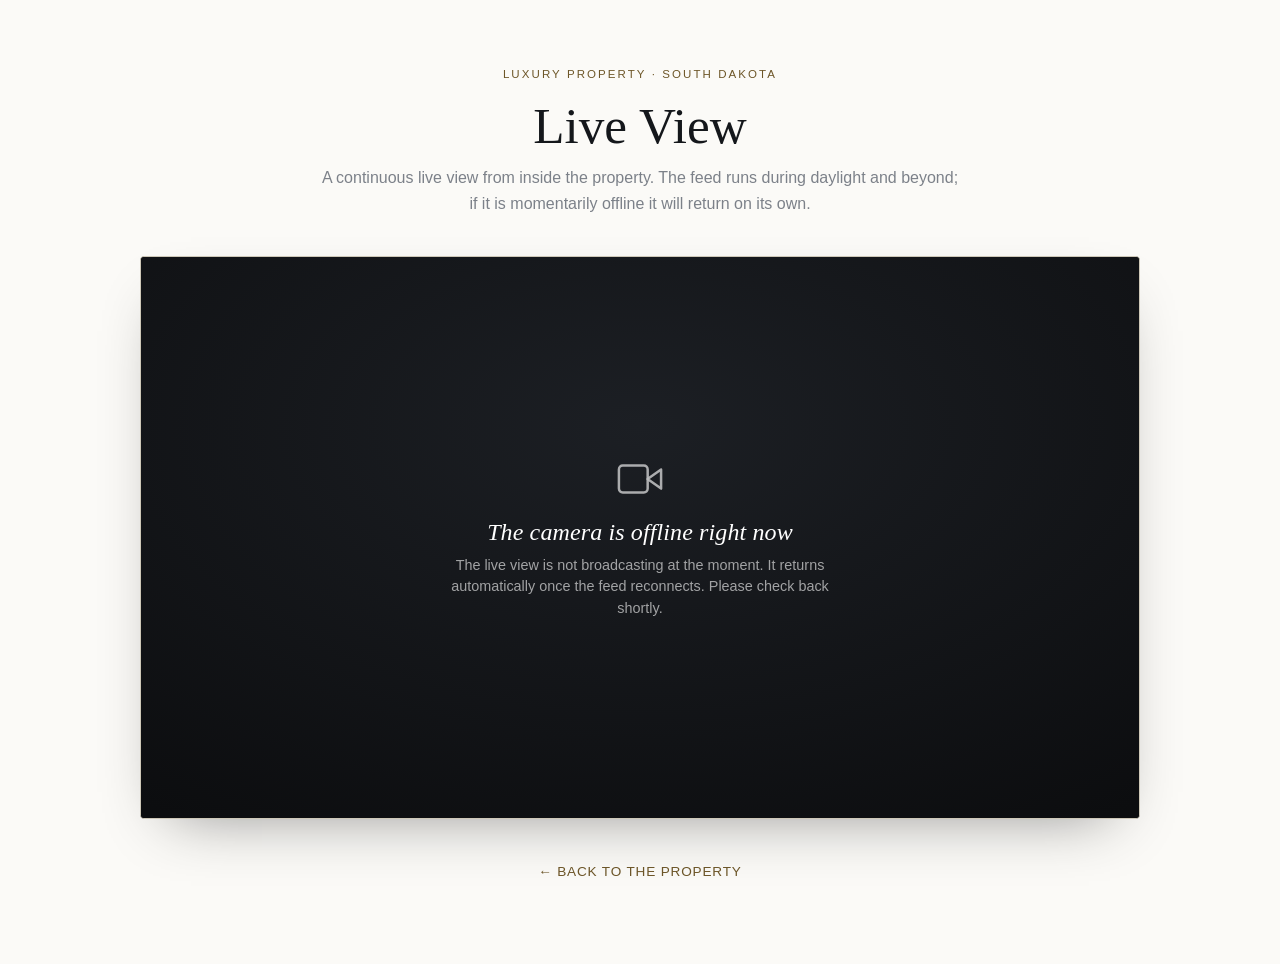
==== commit 0c23a53a: "Point live view at the current broadcast, drive badge from real player state The page embedded cSxZo" ====
--- a/live.html
+++ b/live.html
@@ -138,15 +138,17 @@
     </div>
 
     <div class="player-frame">
-      <!-- Direct embed of the live broadcast video. -->
+      <!-- The continuous broadcast. This is a permanent 24/7 stream, so the
+           video ID is stable; if the broadcast ever ends and is restarted,
+           YouTube issues a new ID and LIVE_VIDEO_ID below must be updated. -->
       <iframe id="liveFrame"
-        src="https://www.youtube.com/embed/cSxZor1MMA0?autoplay=1&mute=1&playsinline=1&rel=0"
+        src="https://www.youtube.com/embed/uvHOD5OyzME?autoplay=1&mute=1&playsinline=1&rel=0&enablejsapi=1"
         allow="autoplay; encrypted-media; picture-in-picture"
         allowfullscreen
         title="Live property view"></iframe>
 
-      <!-- Offline overlay, hidden while the broadcast is playing. -->
-      <div class="offline" id="offline" style="display:none">
+      <!-- Offline overlay, shown whenever the feed is not actually playing. -->
+      <div class="offline" id="offline">
         <svg viewBox="0 0 24 24" fill="none" stroke="currentColor" stroke-width="1.3"
              stroke-linecap="round" stroke-linejoin="round">
           <path d="M23 7l-7 5 7 5V7z"></path>
@@ -162,11 +164,61 @@
   </main>
 
 <script>
-  // The broadcast is embedded directly by video ID above and simply plays.
-  // Show the "Live now" badge.
+  // The broadcast is embedded by video ID above. The "Live now" badge and the
+  // offline panel are driven by the player's real state, so the page never
+  // claims to be live when the feed is not actually running.
   (function () {
-    var status = document.getElementById("statusLine");
-    if (status) status.style.display = "inline-flex";
+    var LIVE_VIDEO_ID = "uvHOD5OyzME";
+
+    var statusEl  = document.getElementById("statusLine");
+    var offlineEl = document.getElementById("offline");
+    var player, settled = false;
+
+    // Start in the offline state; the player promotes us to live once it plays.
+    function showOffline() {
+      if (offlineEl) offlineEl.style.display = "flex";
+      if (statusEl)  statusEl.style.display  = "none";
+    }
+    function showLive() {
+      if (offlineEl) offlineEl.style.display = "none";
+      if (statusEl)  statusEl.style.display  = "inline-flex";
+    }
+    showOffline();
+
+    // Load the IFrame API, which is what lets us read playback state.
+    var tag = document.createElement("script");
+    tag.src = "https://www.youtube.com/iframe_api";
+    document.head.appendChild(tag);
+
+    window.onYouTubeIframeAPIReady = function () {
+      player = new YT.Player("liveFrame", {
+        events: {
+          onStateChange: function (e) {
+            // PLAYING or BUFFERING means the feed is genuinely coming through.
+            if (e.data === YT.PlayerState.PLAYING ||
+                e.data === YT.PlayerState.BUFFERING) {
+              settled = true;
+              showLive();
+            } else if (e.data === YT.PlayerState.ENDED) {
+              // The broadcast finished: the ID is now stale.
+              settled = true;
+              showOffline();
+            }
+          },
+          onError: function () {
+            // Unavailable, removed, or no longer embeddable.
+            settled = true;
+            showOffline();
+          }
+        }
+      });
+    };
+
+    // If nothing has started within 12 seconds, treat the feed as down rather
+    // than leaving a spinner over a page that promises a live view.
+    setTimeout(function () {
+      if (!settled) showOffline();
+    }, 12000);
   })();
 </script>
 </body>
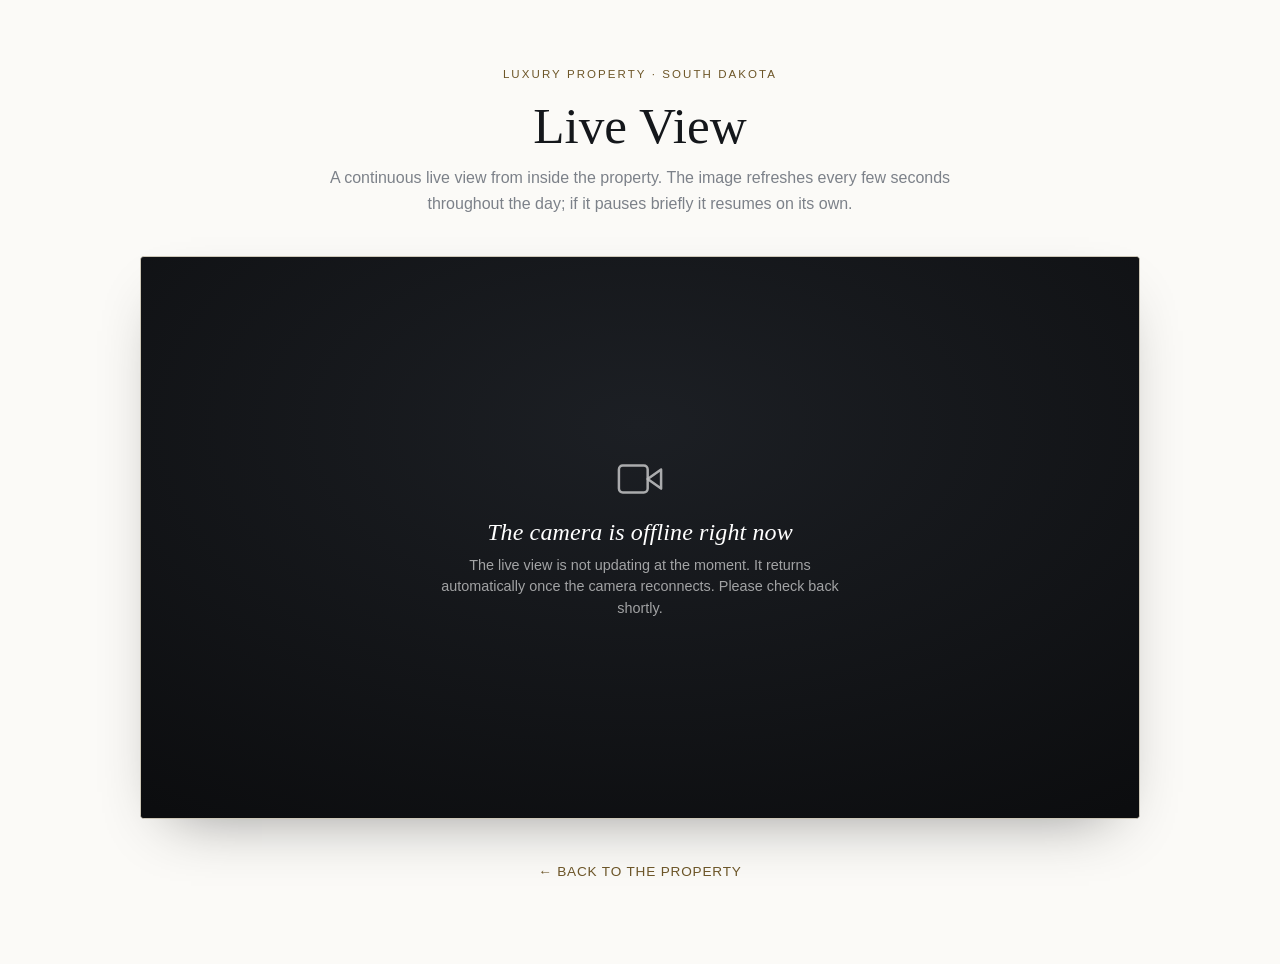
==== commit 517ab572: "Replace YouTube embed with a self-refreshing camera frame The live view depended on a YouTube broadc" ====
--- a/live.html
+++ b/live.html
@@ -75,14 +75,18 @@
     overflow: hidden;
     box-shadow: 0 24px 60px -30px rgba(0,0,0,0.45);
   }
-  .player-frame iframe {
+  /* The frame itself. Opacity is eased so each refresh reads as a gentle
+     update rather than a flicker. */
+  .player-frame img {
     position: absolute;
     inset: 0;
     width: 100%;
     height: 100%;
-    border: 0;
-  }
-  /* Offline overlay: shown until JS confirms a live stream, or if the embed reports none */
+    object-fit: cover;
+    display: block;
+    transition: opacity 220ms ease;
+  }
+  /* Offline overlay: shown when frames stop arriving. */
   .offline {
     position: absolute;
     inset: 0;
@@ -112,6 +116,14 @@
     margin: 0;
     line-height: 1.5;
   }
+  .timestamp {
+    text-align: center;
+    margin-top: 1.1rem;
+    font-family: var(--sans);
+    font-size: 0.78rem;
+    letter-spacing: 0.04em;
+    color: var(--muted, #7c8189);
+  }
   .back-link {
     display: block;
     text-align: center;
@@ -129,25 +141,17 @@
     <div class="live-head">
       <div class="eyebrow">Luxury Property &middot; South Dakota</div>
       <h1>Live View</h1>
-      <p>A continuous live view from inside the property. The feed runs during
-         daylight and beyond; if it is momentarily offline it will return on
-         its own.</p>
+      <p>A continuous live view from inside the property. The image refreshes
+         every few seconds throughout the day; if it pauses briefly it
+         resumes on its own.</p>
       <div class="status-line" id="statusLine" style="display:none">
         <span class="dot"></span> Live now
       </div>
     </div>
 
     <div class="player-frame">
-      <!-- The continuous broadcast. This is a permanent 24/7 stream, so the
-           video ID is stable; if the broadcast ever ends and is restarted,
-           YouTube issues a new ID and LIVE_VIDEO_ID below must be updated. -->
-      <iframe id="liveFrame"
-        src="https://www.youtube.com/embed/uvHOD5OyzME?autoplay=1&mute=1&playsinline=1&rel=0&enablejsapi=1"
-        allow="autoplay; encrypted-media; picture-in-picture"
-        allowfullscreen
-        title="Live property view"></iframe>
-
-      <!-- Offline overlay, shown whenever the feed is not actually playing. -->
+      <img id="liveImg" alt="Live view from the property" />
+
       <div class="offline" id="offline">
         <svg viewBox="0 0 24 24" fill="none" stroke="currentColor" stroke-width="1.3"
              stroke-linecap="round" stroke-linejoin="round">
@@ -155,70 +159,80 @@
           <rect x="1" y="5" width="15" height="14" rx="2" ry="2"></rect>
         </svg>
         <h2>The camera is offline right now</h2>
-        <p>The live view is not broadcasting at the moment. It returns
-           automatically once the feed reconnects. Please check back shortly.</p>
+        <p>The live view is not updating at the moment. It returns
+           automatically once the camera reconnects. Please check back shortly.</p>
       </div>
     </div>
 
+    <div class="timestamp" id="stamp"></div>
+
     <a class="back-link" href="/">&larr; Back to the property</a>
   </main>
 
 <script>
-  // The broadcast is embedded by video ID above. The "Live now" badge and the
-  // offline panel are driven by the player's real state, so the page never
-  // claims to be live when the feed is not actually running.
+  // The camera uploads a fresh frame to object storage every few seconds. This
+  // page reloads it on a timer and shows the offline panel if frames stop
+  // arriving, so it never claims to be live over a stalled image.
   (function () {
-    var LIVE_VIDEO_ID = "uvHOD5OyzME";
-
+    var FRAME_URL   = "https://pub-d06c872f6bd94953a10eeb340d1a72fc.r2.dev/frame.jpg";
+    var REFRESH_MS  = 5000;    // how often to pull a new frame
+    var STALE_MS    = 90000;   // no successful frame in this long means offline
+
+    var imgEl     = document.getElementById("liveImg");
+    var offlineEl = document.getElementById("offline");
     var statusEl  = document.getElementById("statusLine");
-    var offlineEl = document.getElementById("offline");
-    var player, settled = false;
-
-    // Start in the offline state; the player promotes us to live once it plays.
+    var stampEl   = document.getElementById("stamp");
+
+    var lastGood = 0;
+
+    function showLive() {
+      offlineEl.style.display = "none";
+      statusEl.style.display  = "inline-flex";
+    }
     function showOffline() {
-      if (offlineEl) offlineEl.style.display = "flex";
-      if (statusEl)  statusEl.style.display  = "none";
-    }
-    function showLive() {
-      if (offlineEl) offlineEl.style.display = "none";
-      if (statusEl)  statusEl.style.display  = "inline-flex";
+      offlineEl.style.display = "flex";
+      statusEl.style.display  = "none";
+      stampEl.textContent = "";
     }
     showOffline();
 
-    // Load the IFrame API, which is what lets us read playback state.
-    var tag = document.createElement("script");
-    tag.src = "https://www.youtube.com/iframe_api";
-    document.head.appendChild(tag);
-
-    window.onYouTubeIframeAPIReady = function () {
-      player = new YT.Player("liveFrame", {
-        events: {
-          onStateChange: function (e) {
-            // PLAYING or BUFFERING means the feed is genuinely coming through.
-            if (e.data === YT.PlayerState.PLAYING ||
-                e.data === YT.PlayerState.BUFFERING) {
-              settled = true;
-              showLive();
-            } else if (e.data === YT.PlayerState.ENDED) {
-              // The broadcast finished: the ID is now stale.
-              settled = true;
-              showOffline();
-            }
-          },
-          onError: function () {
-            // Unavailable, removed, or no longer embeddable.
-            settled = true;
-            showOffline();
-          }
-        }
-      });
-    };
-
-    // If nothing has started within 12 seconds, treat the feed as down rather
-    // than leaving a spinner over a page that promises a live view.
-    setTimeout(function () {
-      if (!settled) showOffline();
-    }, 12000);
+    function stamp() {
+      try {
+        stampEl.textContent = "Updated " + new Date().toLocaleTimeString([], {
+          hour: "numeric", minute: "2-digit"
+        });
+      } catch (e) { stampEl.textContent = ""; }
+    }
+
+    // Load into a detached image first so a failed fetch never blanks the
+    // frame already on screen.
+    function refresh() {
+      var next = new Image();
+      next.onload = function () {
+        lastGood = Date.now();
+        imgEl.src = next.src;
+        showLive();
+        stamp();
+      };
+      next.onerror = function () {
+        if (Date.now() - lastGood > STALE_MS) showOffline();
+      };
+      // Cache busting: without this the browser serves the previous frame.
+      next.src = FRAME_URL + "?t=" + Date.now();
+    }
+
+    refresh();
+    setInterval(refresh, REFRESH_MS);
+
+    // A frame that stops updating is as offline as one that fails to load.
+    setInterval(function () {
+      if (lastGood && Date.now() - lastGood > STALE_MS) showOffline();
+    }, 5000);
+
+    // Pause refreshing while the tab is hidden, resume on return.
+    document.addEventListener("visibilitychange", function () {
+      if (!document.hidden) refresh();
+    });
   })();
 </script>
 </body>
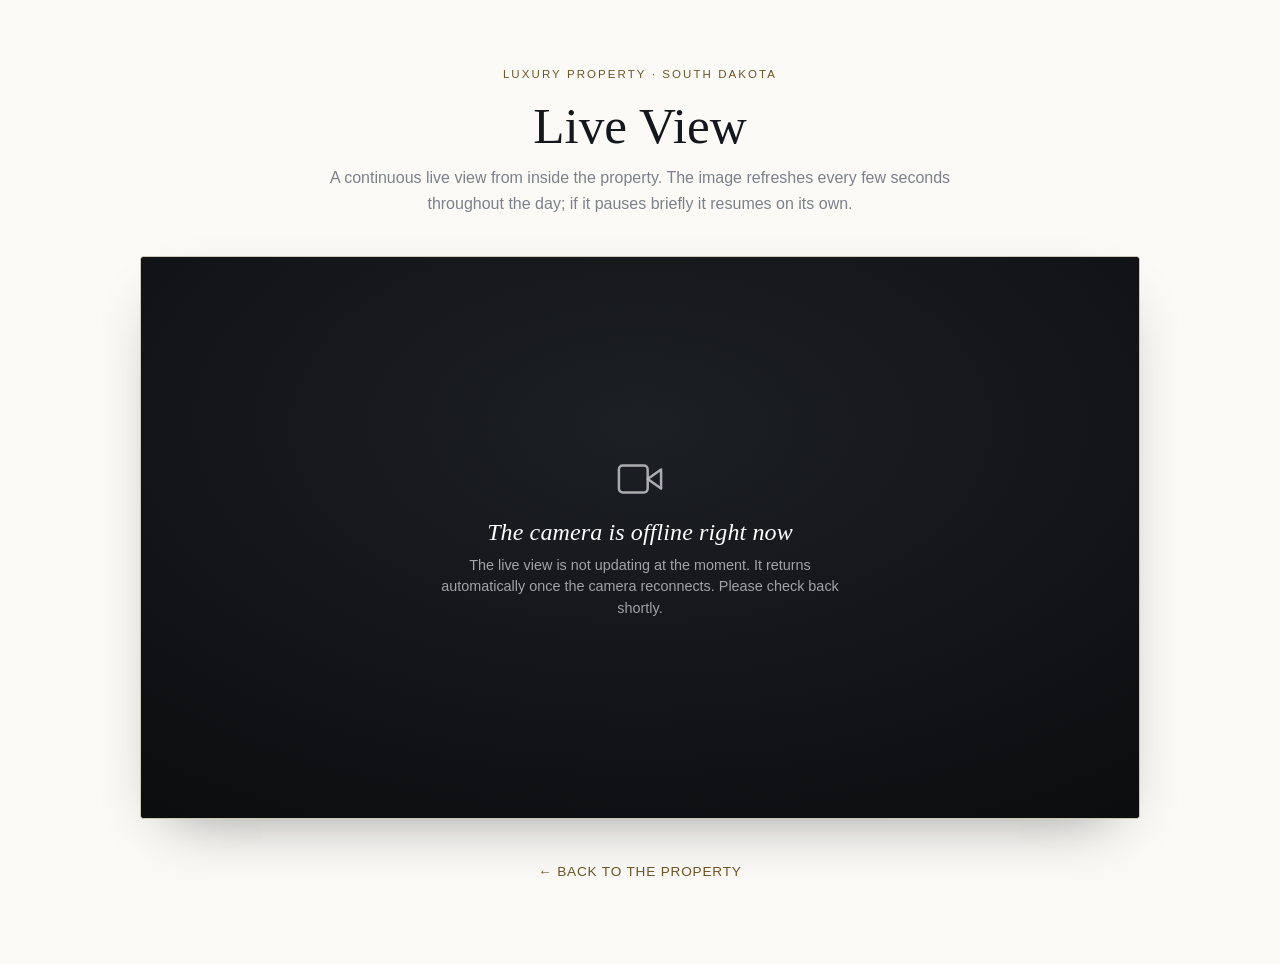
==== commit e4502079: "Dim the live frame slightly for presentation The camera runs bright in open daylight and the sky was" ====
--- a/live.html
+++ b/live.html
@@ -76,7 +76,11 @@
     box-shadow: 0 24px 60px -30px rgba(0,0,0,0.45);
   }
   /* The frame itself. Opacity is eased so each refresh reads as a gentle
-     update rather than a flicker. */
+     update rather than a flicker.
+
+     The camera runs bright in open daylight, so the image is dimmed slightly
+     and given a little contrast. This is presentation only: the stored frame
+     is untouched, so the treatment can be changed or removed at any time. */
   .player-frame img {
     position: absolute;
     inset: 0;
@@ -84,6 +88,7 @@
     height: 100%;
     object-fit: cover;
     display: block;
+    filter: brightness(0.86) contrast(1.06) saturate(1.04);
     transition: opacity 220ms ease;
   }
   /* Offline overlay: shown when frames stop arriving. */
@@ -221,18 +226,51 @@
       next.src = FRAME_URL + "?t=" + Date.now();
     }
 
-    refresh();
-    setInterval(refresh, REFRESH_MS);
-
-    // A frame that stops updating is as offline as one that fails to load.
+    var timer = null, staleTimer = null;
+
+    function start() {
+      if (timer) return;
+      refresh();
+      timer = setInterval(refresh, REFRESH_MS);
+      // A frame that stops updating is as offline as one that fails to load.
+      staleTimer = setInterval(function () {
+        if (lastGood && Date.now() - lastGood > STALE_MS) showOffline();
+      }, 5000);
+    }
+
+    function stop() {
+      clearInterval(timer);      timer = null;
+      clearInterval(staleTimer); staleTimer = null;
+    }
+
+    // Nobody is watching a hidden tab, so stop fetching entirely rather than
+    // downloading a frame every few seconds into a tab left open for hours.
+    document.addEventListener("visibilitychange", function () {
+      if (document.hidden) stop(); else start();
+    });
+
+    // Someone can leave a visible tab open and walk away. Watch for real
+    // interaction and idle out after a while, so an abandoned page stops
+    // pulling frames until the viewer comes back to it.
+    var lastSeen = Date.now();
+    var IDLE_MS  = 600000;   // ten minutes with no interaction
+
+    ["mousemove", "mousedown", "keydown", "scroll", "touchstart", "focus"]
+      .forEach(function (evt) {
+        window.addEventListener(evt, function () {
+          lastSeen = Date.now();
+          if (!timer && !document.hidden) start();
+        }, { passive: true });
+      });
+
     setInterval(function () {
-      if (lastGood && Date.now() - lastGood > STALE_MS) showOffline();
-    }, 5000);
-
-    // Pause refreshing while the tab is hidden, resume on return.
-    document.addEventListener("visibilitychange", function () {
-      if (!document.hidden) refresh();
-    });
+      if (timer && Date.now() - lastSeen > IDLE_MS) stop();
+    }, 30000);
+
+    // Release the timers when the page goes away.
+    window.addEventListener("pagehide", stop);
+
+    start();
   })();
 </script>
 </body>
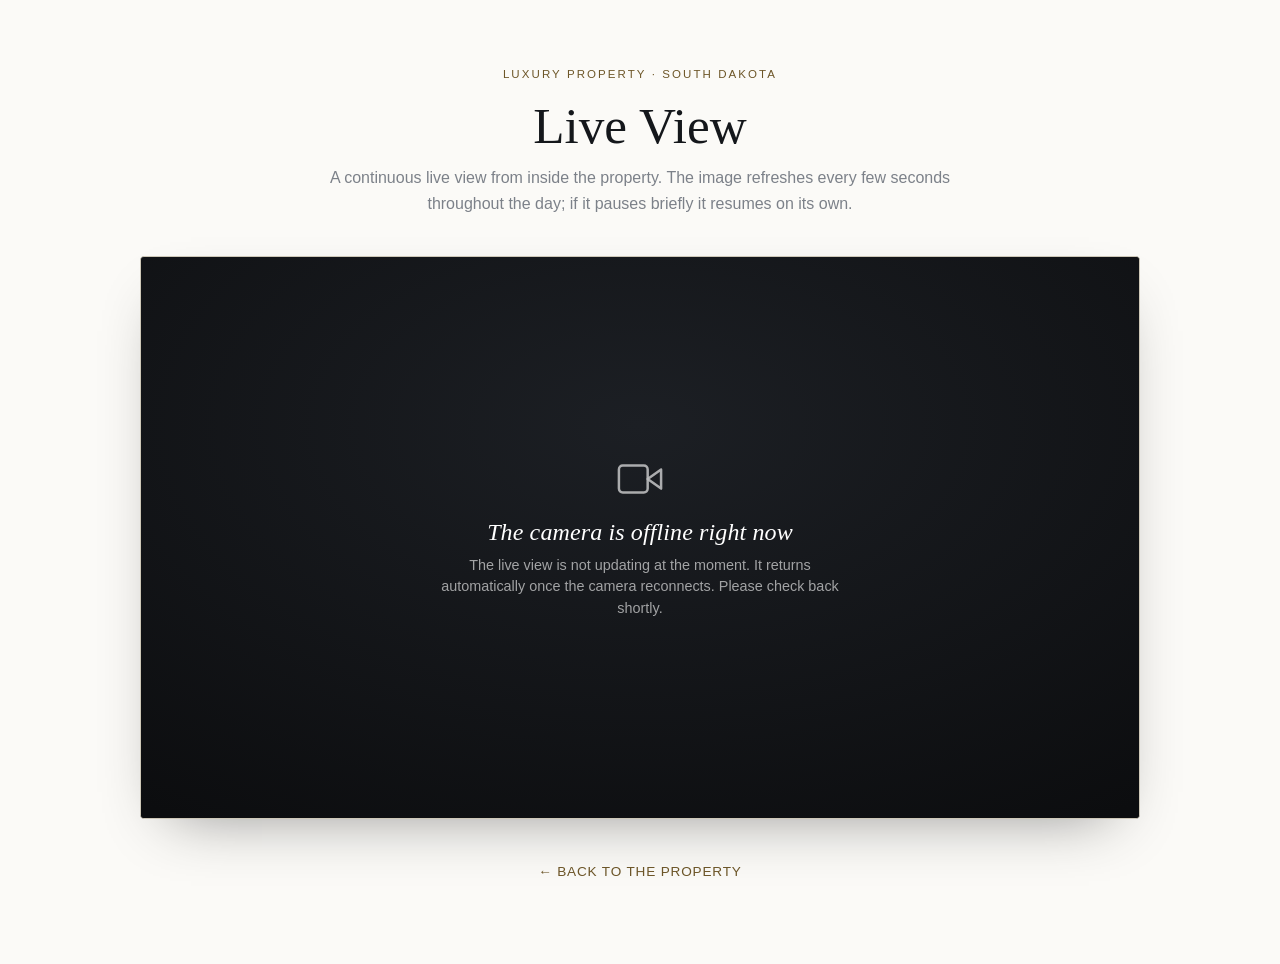
==== commit 2f7eb11d: "Add Google Analytics tag (G-02GT0YFCL2) and list live.html in sitemap Co-Authored-By: Claude Opus 5." ====
--- a/live.html
+++ b/live.html
@@ -1,6 +1,14 @@
 <!doctype html>
 <html lang="en">
 <head>
+    <!-- Google tag (gtag.js) -->
+    <script async src="https://www.googletagmanager.com/gtag/js?id=G-02GT0YFCL2"></script>
+    <script>
+      window.dataLayer = window.dataLayer || [];
+      function gtag(){dataLayer.push(arguments);}
+      gtag('js', new Date());
+      gtag('config', 'G-02GT0YFCL2');
+    </script>
 <meta charset="utf-8">
 <meta name="viewport" content="width=device-width, initial-scale=1">
 <title>Live View &middot; Luxury Property South Dakota</title>
@@ -78,9 +86,9 @@
   /* The frame itself. Opacity is eased so each refresh reads as a gentle
      update rather than a flicker.
 
-     The camera runs bright in open daylight, so the image is dimmed slightly
-     and given a little contrast. This is presentation only: the stored frame
-     is untouched, so the treatment can be changed or removed at any time. */
+     A very light touch of dimming and contrast, kept subtle so it does not
+     darken the frame further at dusk. This is presentation only: the stored
+     frame is untouched, so it can be changed or removed at any time. */
   .player-frame img {
     position: absolute;
     inset: 0;
@@ -88,7 +96,7 @@
     height: 100%;
     object-fit: cover;
     display: block;
-    filter: brightness(0.86) contrast(1.06) saturate(1.04);
+    filter: brightness(0.95) contrast(1.03) saturate(1.02);
     transition: opacity 220ms ease;
   }
   /* Offline overlay: shown when frames stop arriving. */
@@ -178,6 +186,12 @@
   // The camera uploads a fresh frame to object storage every few seconds. This
   // page reloads it on a timer and shows the offline panel if frames stop
   // arriving, so it never claims to be live over a stalled image.
+  //
+  // "Stopped arriving" means the picture stopped changing, not that the fetch
+  // failed. When the camera died on 2026-09-07 the bucket kept serving its
+  // last frame with a 200 for ten hours, so every fetch succeeded and the page
+  // showed a night photo under a LIVE NOW badge all morning. Freshness is
+  // therefore judged on frame content.
   (function () {
     var FRAME_URL   = "https://pub-d06c872f6bd94953a10eeb340d1a72fc.r2.dev/frame.jpg";
     var REFRESH_MS  = 5000;    // how often to pull a new frame
@@ -188,7 +202,13 @@
     var statusEl  = document.getElementById("statusLine");
     var stampEl   = document.getElementById("stamp");
 
-    var lastGood = 0;
+    // Tracks when the frame last *changed*, not when a fetch last succeeded.
+    // Object storage keeps serving the last uploaded frame with a 200 long
+    // after the camera stops, so "the fetch worked" says nothing about
+    // whether the view is current.
+    var lastChanged = 0;
+    var lastSize = null;
+    var lastSig     = null;
 
     function showLive() {
       offlineEl.style.display = "none";
@@ -209,18 +229,110 @@
       } catch (e) { stampEl.textContent = ""; }
     }
 
+    // Reduces a frame to a short string that changes whenever the picture
+    // does. The image is drawn tiny, so this costs a fraction of a
+    // millisecond and never touches the full-size pixels.
+    //
+    // The bucket sends no Access-Control-Allow-Origin header, so the canvas
+    // is tainted and getImageData() throws. Reading the header directly is
+    // blocked for the same reason. When that happens we fall back to
+    // treating every successful load as fresh, which is the old behaviour:
+    // no worse than before, and the offline panel still catches hard
+    // failures.
+    var SIG_W = 32, SIG_H = 18;
+    var sigCanvas = document.createElement("canvas");
+    sigCanvas.width = SIG_W; sigCanvas.height = SIG_H;
+    var sigCtx = sigCanvas.getContext("2d", { willReadFrequently: true });
+    var sigBlocked = false;
+
+    function signature(img) {
+      if (sigBlocked || !sigCtx) return null;
+      try {
+        sigCtx.drawImage(img, 0, 0, SIG_W, SIG_H);
+        var d = sigCtx.getImageData(0, 0, SIG_W, SIG_H).data;
+        var s = 0;
+        // Every 16th pixel (64 bytes at 4 bytes each); plenty to notice a
+        // changed scene without hashing all 576 of them.
+        for (var i = 0; i < d.length; i += 64) {
+          s = (s * 31 + d[i] + d[i + 1] * 3 + d[i + 2] * 7) % 4294967296;
+        }
+        return String(s);
+      } catch (e) {
+        // Tainted canvas: give up on content comparison for good.
+        sigBlocked = true;
+        return null;
+      }
+    }
+
+    // Freshness without CORS.
+    //
+    // Two earlier attempts failed, both recorded here so they are not retried:
+    //  1. Hashing the pixels. The canvas taints (no Access-Control-Allow-Origin
+    //     on the bucket) and getImageData() throws, so this never ran at all.
+    //  2. Reading the Last-Modified header with fetch(). A cross-origin fetch
+    //     to a host that sends no CORS headers does not merely hide the
+    //     headers, it rejects outright with "TypeError: Failed to fetch", so
+    //     this never ran either and left the page stuck on offline.
+    //
+    // What does work on a plain <img> load is naturalWidth/naturalHeight and,
+    // usefully, the encoded byte size via PerformanceResourceTiming. A JPEG of
+    // a live scene changes size every frame, so a size that stops moving means
+    // the picture has stopped moving.
+    function encodedSize(url) {
+      try {
+        var e = performance.getEntriesByName(url);
+        if (!e || !e.length) return null;
+        var last = e[e.length - 1];
+        // encodedBodySize is zero-able on opaque responses in some browsers;
+        // transferSize still varies with the payload.
+        return last.encodedBodySize || last.transferSize || null;
+      } catch (err) {
+        return null;
+      }
+    }
+
     // Load into a detached image first so a failed fetch never blanks the
     // frame already on screen.
     function refresh() {
       var next = new Image();
+      // Deliberately NOT setting crossOrigin: the bucket sends no
+      // Access-Control-Allow-Origin header, and requesting CORS without it
+      // makes the load fail outright rather than merely tainting the canvas.
+      // A visible frame matters more than a readable one, so we take the
+      // taint and let signature() degrade gracefully.
       next.onload = function () {
-        lastGood = Date.now();
         imgEl.src = next.src;
-        showLive();
-        stamp();
+
+        var sig = signature(next);
+        if (sig === null) {
+          // Pixels unreadable: fall back to the encoded byte size, which is a
+          // proxy for "this is a different picture". Only a size that actually
+          // changes counts as a new frame.
+          var sz = encodedSize(next.src.split("?")[0]) || encodedSize(next.src);
+          if (sz === null) {
+            // No timing entry available at all: trust the load rather than
+            // black out a working camera.
+            lastChanged = Date.now();
+          } else if (sz !== lastSize) {
+            lastSize = sz;
+            lastChanged = Date.now();
+          }
+        } else if (sig !== lastSig) {
+          lastSig = sig;
+          lastChanged = Date.now();
+        }
+
+        if (Date.now() - lastChanged <= STALE_MS) {
+          showLive();
+          stamp();
+        } else {
+          // Loading fine, but the picture has not moved: the camera is down
+          // even though storage is still serving its last frame.
+          showOffline();
+        }
       };
       next.onerror = function () {
-        if (Date.now() - lastGood > STALE_MS) showOffline();
+        if (Date.now() - lastChanged > STALE_MS) showOffline();
       };
       // Cache busting: without this the browser serves the previous frame.
       next.src = FRAME_URL + "?t=" + Date.now();
@@ -234,7 +346,7 @@
       timer = setInterval(refresh, REFRESH_MS);
       // A frame that stops updating is as offline as one that fails to load.
       staleTimer = setInterval(function () {
-        if (lastGood && Date.now() - lastGood > STALE_MS) showOffline();
+        if (lastChanged && Date.now() - lastChanged > STALE_MS) showOffline();
       }, 5000);
     }
 
